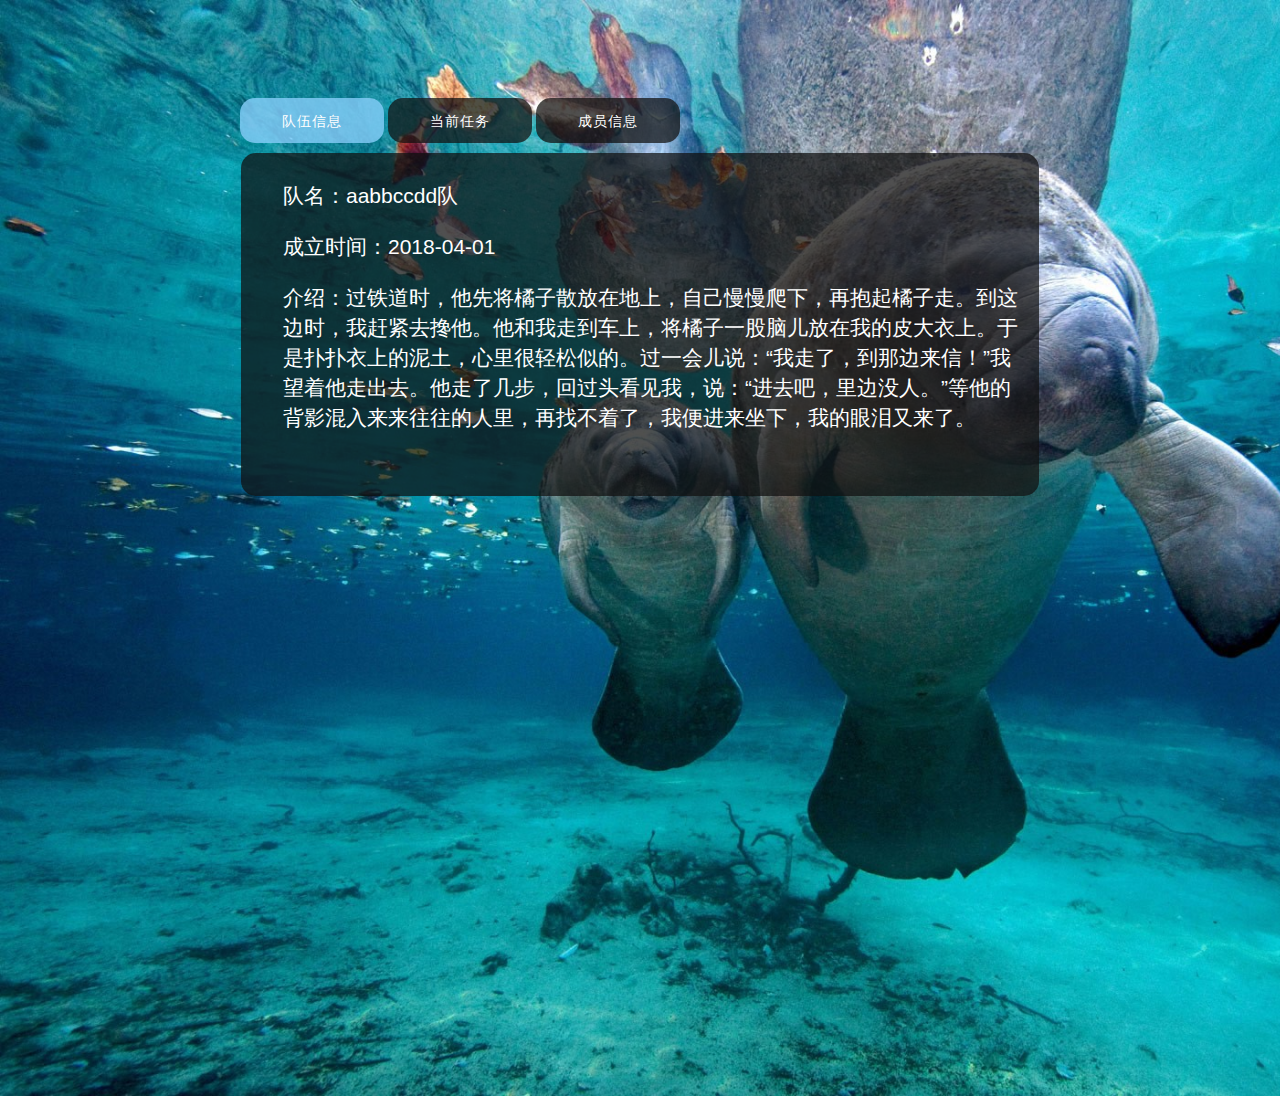
==== index.html @ 350c95ee "Second" ====
﻿<!DOCTYPE html>
<html lang="en">
<head>
    <meta charset="UTF-8">
    <title>team</title>
    <meta name="viewport" content="width=device-width, initial-scale=1,maximum-scale=1,minimum-scale=1">
    <link rel="stylesheet" href="css/style.css">
    <link rel="stylesheet" href="css/bootstrap.css" type="text/css" media="all">
</head>
<body>
    <div class="main-bg">
        <div class="container">
            <div class="tabs">
                <div id="horizontalTab" style="display: block; width: 100%; margin: 0px;">
                    <!--选择板块的按钮-->
                    <ul class="resp-tabs-list">
                        <li class="resp-tab-item grid1"><span>队伍信息</span></li>
                        <li class="resp-tab-item grid2"><span>当前任务</span></li>
                        <li class="resp-tab-item grid3"><span>成员信息</span></li>
                    </ul>
                    <!--板块的container-->
                    <div class="resp-tabs-container">
                        <!--队伍信息-->
                        <div class="tab-1 resp-tab-content">
                            <div class="facts">
                                <div class="information">
                                    <div class="info_sec_1">
                                        <p>队名：aabbccdd队</p>
                                    </div>
                                    <div class="info_sec_1">
                                        <p>成立时间：2018-04-01</p>
                                    </div>
                                    <div class="info_sec_1">
                                        <p>介绍：过铁道时，他先将橘子散放在地上，自己慢慢爬下，再抱起橘子走。到这边时，我赶紧去搀他。他和我走到车上，将橘子一股脑儿放在我的皮大衣上。于是扑扑衣上的泥土，心里很轻松似的。过一会儿说：“我走了，到那边来信！”我望着他走出去。他走了几步，回过头看见我，说：“进去吧，里边没人。”等他的背影混入来来往往的人里，再找不着了，我便进来坐下，我的眼泪又来了。</p>
                                    </div>


                                </div>
                            </div>
                        </div>
                        <!--当前任务-->
                        <div class="tab-1 resp-tab-content">
                            <div class="facts">
                                <div class="information">
                                    <div class="info_sec_1">
                                        <p>任务名称：完成代码编写</p>
                                    </div>
                                    <div class="info_sec_1">
                                        <p>DDL：2018-06-05</p>
                                    </div>
                                    <div class="info_sec_1">
                                        <p>任务要求：每个人完成自己负责的部分即可</p>
                                    </div>
                                    <div class="sign">
                                        <p>提交情况：</p>
                                        <div class="sign_wrapper">

                                            <p>HYK
                                            <input type="checkbox" class="checkbox" name="check_1" id="check_1" disabled="disabled" checked="checked"></p>

                                        </div>
                                        <div class="sign_wrapper">
                                            <p>LZX
                                            <input type="checkbox" class="checkbox"  name="check_2" id="check_2" disabled="disabled" checked="checked"></p>
                                        </div>
                                        <div class="sign_wrapper">
                                            <p>ZXH
                                            <input type="checkbox" class="checkbox"  name="check_3" id="check_3" disabled="disabled" checked="checked"></p>
                                        </div>
                                        <div class="sign_wrapper">
                                            <p>FYZ
                                            <input type="checkbox" class="checkbox"  name="check_4" id="check_4" disabled="disabled"></p>
                                        </div>
                                        <div class="sign_wrapper">
                                            <p>总完成情况
                                            <input type="checkbox" class="checkbox"  name="check_4" id="check_4" disabled="disabled"></p>
                                        </div>
                                    </div>
                                    <br>
                                    <button class="create_task" onclick="jump('create.html')">创建新任务</button>

                                </div>
                            </div>
                        </div>
                        <!--成员信息-->
                        <div class="tab-1 resp-tab-content">
                            <div class="facts">
                                <!--成员个人信息部分-->
                                <div class="info_member">
                                    <p>队长：<a href="javascript:void(0)" class="member" id="member_1">kun兄</a></p><hr>
                                    <p>队员一：<a href="javascript:void(0)" class="member" id="member_2">大师</a></p><hr>
                                    <p>队员二：<a href="javascript:void(0)" class="member" id="member_3">张兄</a></p><hr>
                                    <p>队员三：<a href="javascript:void(0)" class="member" id="member_4">方</a></p>

                                </div>

                                <!--成员个人资源部分-->
                                <div class="member_resource">
                                    <button id="back">Back</button>
                                    <!--成员名-->
                                    <div class="member_name">
                                        <p id="member_name"></p>
                                    </div>
                                    <!--帖子(静态示例)-->
                                    <div class="resource">
                                        <div>
                                            <div class="top_info">
                                                <p class="task">任务：完成代码</p>
                                                <p class="time">时间：2018-09-01</p>
                                            </div>
                                            <hr class="line">
                                            <div class="bottom_info">
                                                <p class="brief">  Python是完全面向对象的语言。函数、模块、数字、字符串都是对象。并且完全支持继承、重载、派生、多继承，有益于增强源代码的复用性。Python支持重载运算符和动态类型。</p>
                                                <p class="download"><a href="#">下载</a> </p>
                                            </div>
                                        </div>
                                    </div>

                                    <div class="resource">
                                        <div>
                                            <div class="top_info">
                                                <p class="task">任务：完成代码2</p>
                                                <p class="time">时间：2018-09-08</p>
                                            </div>
                                            <hr class="line">
                                            <div class="bottom_info">
                                                <p class="brief">  C++是C语言的继承，它既可以进行C语言的过程化程序设计，又可以进行以抽象数据类型为特点                                                 的基于对象的程序设计，还可以进行以继承和多态为特点的面向对象的程序设计。</p>
                                                <p class="download"><a href="#">下载</a> </p>
                                            </div>
                                        </div>
                                    </div>


                                </div>
                            </div>
                        </div>


                    </div>
                </div>
            </div>
        </div>
    </div>

    <script type="text/javascript" src="js/jquery-2.1.4.min.js"></script>
    <script type="text/javascript" src="js/bootstrap.js"></script>
    <script src="js/easyResponsiveTabs.js"></script>
    <script type="text/javascript">
        $(document).ready(function () {
            $('#horizontalTab').easyResponsiveTabs({
                type: 'default', //Types: default, vertical, accordion
                width: 'auto', //auto or any width like 600px
                fit: true   // 100% fit in a container
            });
        });
    </script>
    <script type="text/javascript">
        $(document).ready(function () {
            $("a.member").click(function () {
                var id = $(this).attr('id');
                var name = $(this).text();
                showRescource(id,name);
            });
            $("#back").click(function () {
                $(".member_resource").hide();
                $(".info_member").show();
            })
        });
        function showRescource(m_id,m_name) {

            $("#member_name").text(m_name);
            $(".info_member").hide();
            $(".member_resource").show();
        }

    </script>
    <script>
        function jump(html) {
            window.open(html,'_self');
        }
    </script>
</body>
</html>
---- css/style.css ----
body{

    position:fixed;
    width:100%;
    height:100%;
    background-size:cover;
    font-family: 'Coda', cursive;
    overflow: hidden;
}
body a{
    color: #fff;
    transition:0.5s all;
    -webkit-transition:0.5s all;
    -moz-transition:0.5s all;
    -o-transition:0.5s all;
    -ms-transition:0.5s all;
}
a:hover{
    text-decoration:none;
}

.main-bg{
    background: url(../images/bg.jpg) no-repeat 0px 0px;

    background-size: cover;
    -webkit-background-size: cover;
    -moz-background-size: cover;
    -o-background-size: cover;
    -moz-background-size: cover;
    min-height: 1096px;

}
.tabs{
    margin: 7em 0 3em;
}

div#horizontalTab{
    width: 70% !important;
    margin: 0 auto !important;
}
ul.resp-tabs-list{
    list-style: none;
    background: transparent;
    text-align: left;
    position: relative;
    left: -2.9em;
}

.resp-tab-item{
    color: #fff;
    font-size: 1em;
    cursor: pointer;
    padding: .9em 3em;
    display: inline-block;
    margin: 0;
    text-align: center;
    list-style: none;
    outline: none;
    letter-spacing: 1px;
    -webkit-transition: all 0.3s ease-out;
    -moz-transition: all 0.3s ease-out;
    -ms-transition: all 0.3s ease-out;
    -o-transition: all 0.3s ease-out;
    transition: all 0.3s ease-out;
    text-transform: capitalize;
    background: #101010BB;
    border-radius: 15px;

}

.resp-tab-item:hover {
    text-shadow: none;
}

.resp-tab-active{
    background:#87cefaCC;
    text-shadow: none;
    color: #fff;
    border-radius: 15px;
}

.resp-tabs-container{
    border: none;
    float: none;
    width: 100%;
    min-height: initial;
    clear: none;
}

.resp-tab-content{
    display: none;
    background: #101010BB;
    border-radius: 15px;

}

.facts{
    color: #fff;
    border: none;
    padding-top: 2em;
    padding-right: 1em;
    padding-left: 3em;
    padding-bottom: 3em;
    height: 100%;
}

.resp-content-active, .resp-accordion-active {
    display: block;
}

.information{

}



.info_sec_1{
    border: none;
    border-radius: 5px;
    font-size: 1.5em;
    margin-bottom: 1em; 
    width: fit-content;
}

.new_input{
    font-size: 1.5em;
    padding-right: 3em;
    margin-top: 0.8em;
    margin-bottom: 0.3em;
}

input.new_next{
    float: right;
    border: none;
    height: 2.5em;
    width: 6em;
    background:#87cefa99;
    font-size: 1em;
    border-radius: 6px;
    margin-right: 4em;
}

input.new_task{
    background-color: transparent;
    border-width: 0;
    border-bottom: solid #99999955;
    outline: none;
    width: 25em;

}
.teams{
    margin: auto;
    text-align: center;
}
.select_team{
    margin-bottom: 1em;
    margin-top: 1em;
    display: inline-block;
    border-radius: 10px;


}
button.select_team{
    background:#87cefaAA;
    border: none;
    color: #FFFFFF77;
    font-size: 4em;
}

.create_task{
    border: none;
    background-color: #87cefa99;
    float: right;

    font-size: 1.5em;
    margin-bottom: 1em;
    margin-right: 3em;
}
.sign .checkbox{
    height: 1em;
    width: 1em;
    float: right;
}


.sign{
    border: none;
    border-radius: 5px;
    font-size: 1.5em;
    width: 90%;
}

.sign_wrapper p{
    margin-left: 3em;
}

.info_member{

    border: none;
    border-radius: 5px;
    font-size: 1.5em;
    width: 90%;
    display: block;
}

.member_resource{

    display: none;
}

#back{
    border:solid 1px #101010DD;
    width: 60px;
    height: 40px;
    background: #87cefaCC;
    margin-left: -25px;
    margin-top: -10px;
    padding-left: 0;
    border-radius:40px 10px 10px 40px;

}

#member_name{
    text-align: center;
    font-size: 1.5em;
}

.resource{
    margin-bottom: 2em;
    overflow: hidden;

    border: none;
    border-radius: 5px;
    font-size: 1.5em;
    width: 100%;

    display: block;
}

.top_info{
    overflow: hidden;

    margin-top: 10px;
    margin-bottom: 0;

}

.line{
    margin-top: 10px;

    min-width:980px
}

.task{
    font-size: 1em;
    float: left;
    margin-right: 15px;
    margin-bottom: 0;
}

.time{
    font-size: 1em;
    margin-bottom: 0;
    margin-right: 15px;
    float: right;
}

.brief{
    float: left;
    text-indent: 2em;
}

.download{
    font-size: 1em;
    float: right;
    margin-bottom: 2px;
    margin-right: 15px;
}
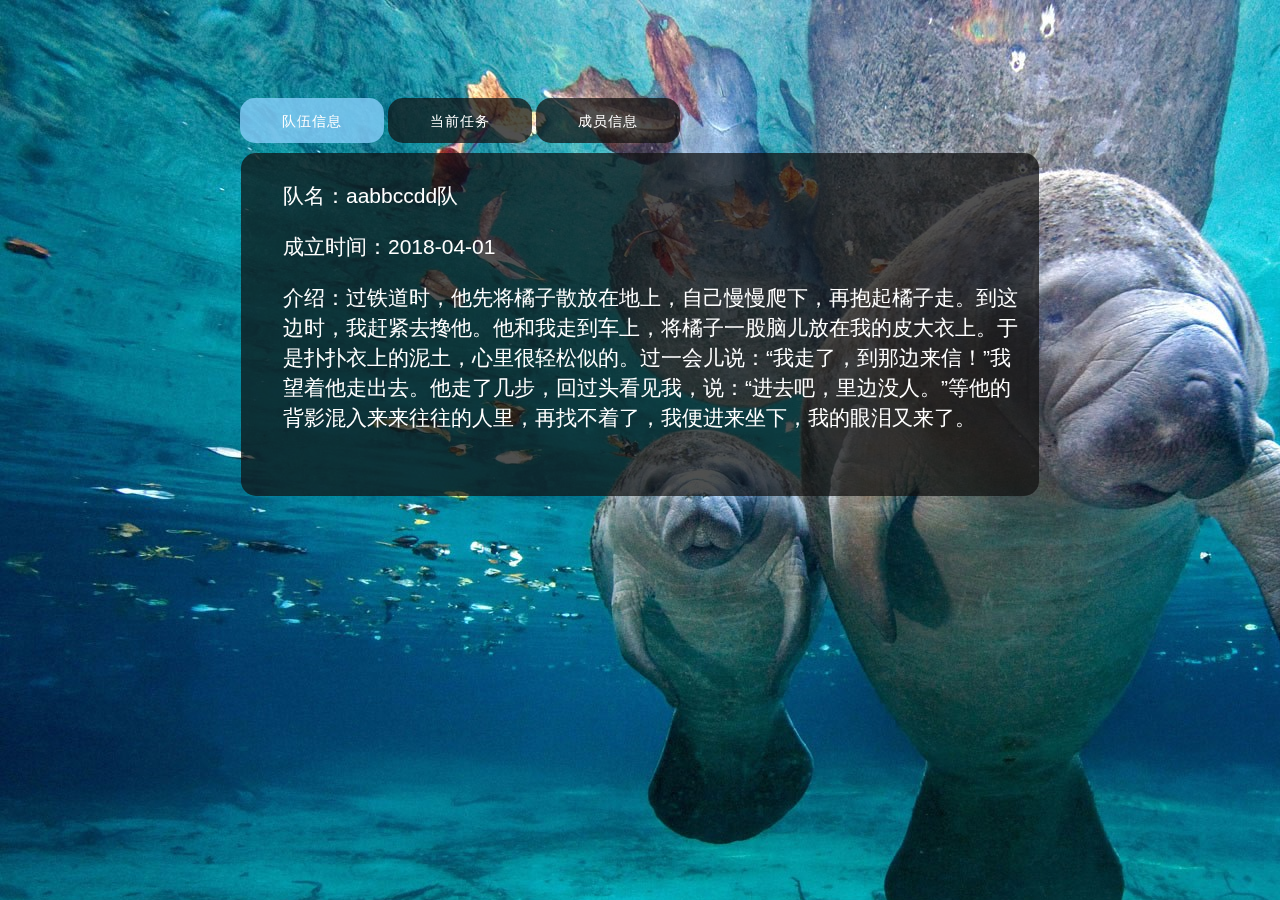
==== commit c421ee08: "Third" ====
--- a/index.html
+++ b/index.html
@@ -82,24 +82,27 @@
                                 </div>
                             </div>
                         </div>
+
+
+
                         <!--成员信息-->
                         <div class="tab-1 resp-tab-content">
                             <div class="facts">
                                 <!--成员个人信息部分-->
                                 <div class="info_member">
-                                    <p>队长：<a href="javascript:void(0)" class="member" id="member_1">kun兄</a></p><hr>
-                                    <p>队员一：<a href="javascript:void(0)" class="member" id="member_2">大师</a></p><hr>
-                                    <p>队员二：<a href="javascript:void(0)" class="member" id="member_3">张兄</a></p><hr>
-                                    <p>队员三：<a href="javascript:void(0)" class="member" id="member_4">方</a></p>
+                                    <p>队长：<a href="javascript:void(0)" class="member" id="1">kun兄</a></p><hr>
+                                    <p>队员一：<a href="javascript:void(0)" class="member" id="2">大师</a></p><hr>
+                                    <p>队员二：<a href="javascript:void(0)" class="member" id="3">张兄</a></p><hr>
+                                    <p>队员三：<a href="javascript:void(0)" class="member" id="4">方</a></p>
 
                                 </div>
 
                                 <!--成员个人资源部分-->
-                                <div class="member_resource">
-                                    <button id="back">Back</button>
-                                    <!--成员名-->
-                                    <div class="member_name">
-                                        <p id="member_name"></p>
+                                <div class="member_resource1 member_resource">
+                                    <button class="back">Back</button>
+                                    <!--成员名-->
+                                    <div class="member_name">
+                                        <p class="member_name"></p>
                                     </div>
                                     <!--帖子(静态示例)-->
                                     <div class="resource">
@@ -111,6 +114,117 @@
                                             <hr class="line">
                                             <div class="bottom_info">
                                                 <p class="brief">  Python是完全面向对象的语言。函数、模块、数字、字符串都是对象。并且完全支持继承、重载、派生、多继承，有益于增强源代码的复用性。Python支持重载运算符和动态类型。</p>
+                                                <p class="download"><a href="#">下载</a> </p>
+                                            </div>
+                                        </div>
+                                    </div>
+
+                                    <div class="resource">
+                                        <div>
+                                            <div class="top_info">
+                                                <p class="task">任务：完成代码2</p>
+                                                <p class="time">时间：2018-09-08</p>
+                                            </div>
+                                            <hr class="line">
+                                            <div class="bottom_info">
+                                                <p class="brief">  C++是C语言的继承，它既可以进行C语言的过程化程序设计，又可以进行以抽象数据类型为特点                                                 的基于对象的程序设计，还可以进行以继承和多态为特点的面向对象的程序设计。</p>
+                                                <p class="download"><a href="#">下载</a> </p>
+                                            </div>
+                                        </div>
+                                    </div>
+
+
+                                </div>
+                                <div class="member_resource2 member_resource">
+                                    <button class="back">Back</button>
+                                    <!--成员名-->
+                                    <div class="member_name">
+                                        <p class="member_name"></p>
+                                    </div>
+                                    <!--帖子(静态示例)-->
+                                    <div class="resource">
+                                        <div>
+                                            <div class="top_info">
+                                                <p class="task">任务：232365</p>
+                                                <p class="time">时间：2018-09-01</p>
+                                            </div>
+                                            <hr class="line">
+                                            <div class="bottom_info">
+                                                <p class="brief"> dasa块、数字、字符串都是对象。并且完全支持继承、重载、派生、多继承，有益于增强源代码的复用性。Python支持重载运算符和动态类型。</p>
+                                                <p class="download"><a href="#">下载</a> </p>
+                                            </div>
+                                        </div>
+                                    </div>
+
+                                    <div class="resource">
+                                        <div>
+                                            <div class="top_info">
+                                                <p class="task">任务：完成代码2</p>
+                                                <p class="time">时间：2018-09-08</p>
+                                            </div>
+                                            <hr class="line">
+                                            <div class="bottom_info">
+                                                <p class="brief">  C++是C语言的继承，它既可以进行C语言的过程化程序设计，又可以进行以抽象数据类型为特点                                                 的基于对象的程序设计，还可以进行以继承和多态为特点的面向对象的程序设计。</p>
+                                                <p class="download"><a href="#">下载</a> </p>
+                                            </div>
+                                        </div>
+                                    </div>
+
+
+                                </div>
+                                <div class="member_resource3 member_resource">
+                                    <button class="back">Back</button>
+                                    <!--成员名-->
+                                    <div class="member_name">
+                                        <p class="member_name"></p>
+                                    </div>
+                                    <!--帖子(静态示例)-->
+                                    <div class="resource">
+                                        <div>
+                                            <div class="top_info">
+                                                <p class="task">任务：232365</p>
+                                                <p class="time">时间：2018-09-01</p>
+                                            </div>
+                                            <hr class="line">
+                                            <div class="bottom_info">
+                                                <p class="brief"> 强大如斯的张兄、派生、多继承，有益于增强源代码的复用性。Python支持重载运算符和动态类型。</p>
+                                                <p class="download"><a href="#">下载</a> </p>
+                                            </div>
+                                        </div>
+                                    </div>
+
+                                    <div class="resource">
+                                        <div>
+                                            <div class="top_info">
+                                                <p class="task">任务：完成代码2</p>
+                                                <p class="time">时间：2018-09-08</p>
+                                            </div>
+                                            <hr class="line">
+                                            <div class="bottom_info">
+                                                <p class="brief">  C++是C语言的继承，它既可以进行C语言的过程化程序设计，又可以进行以抽象数据类型为特点                                                 的基于对象的程序设计，还可以进行以继承和多态为特点的面向对象的程序设计。</p>
+                                                <p class="download"><a href="#">下载</a> </p>
+                                            </div>
+                                        </div>
+                                    </div>
+
+
+                                </div>
+                                <div class="member_resource4 member_resource">
+                                    <button class="back">Back</button>
+                                    <!--成员名-->
+                                    <div class="member_name">
+                                        <p class="member_name"></p>
+                                    </div>
+                                    <!--帖子(静态示例)-->
+                                    <div class="resource">
+                                        <div>
+                                            <div class="top_info">
+                                                <p class="task">任务：232365</p>
+                                                <p class="time">时间：2018-09-01</p>
+                                            </div>
+                                            <hr class="line">
+                                            <div class="bottom_info">
+                                                <p class="brief">爱的会绚丽n支持重载运算符和动态类型。</p>
                                                 <p class="download"><a href="#">下载</a> </p>
                                             </div>
                                         </div>
@@ -161,16 +275,16 @@
                 var name = $(this).text();
                 showRescource(id,name);
             });
-            $("#back").click(function () {
+            $(".back").click(function () {
                 $(".member_resource").hide();
                 $(".info_member").show();
             })
         });
         function showRescource(m_id,m_name) {
-
-            $("#member_name").text(m_name);
+            var res = ".member_resource"+m_id;
+            $(".member_name").text(m_name);
             $(".info_member").hide();
-            $(".member_resource").show();
+            $(res).show();
         }
 
     </script>
--- a/css/style.css
+++ b/css/style.css
@@ -2,10 +2,11 @@
 
     position:fixed;
     width:100%;
-    height:100%;
     background-size:cover;
     font-family: 'Coda', cursive;
-    overflow: hidden;
+    overflow-y: scroll;
+    background: url(../images/bg.jpg) no-repeat 0px 0px;
+
 }
 body a{
     color: #fff;
@@ -20,14 +21,13 @@
 }
 
 .main-bg{
-    background: url(../images/bg.jpg) no-repeat 0px 0px;
+
 
     background-size: cover;
     -webkit-background-size: cover;
     -moz-background-size: cover;
     -o-background-size: cover;
     -moz-background-size: cover;
-    min-height: 1096px;
 
 }
 .tabs{
@@ -97,11 +97,9 @@
 .facts{
     color: #fff;
     border: none;
-    padding-top: 2em;
-    padding-right: 1em;
-    padding-left: 3em;
-    padding-bottom: 3em;
+    padding: 2em 1em 3em 3em;
     height: 100%;
+
 }
 
 .resp-content-active, .resp-accordion-active {
@@ -133,7 +131,7 @@
     float: right;
     border: none;
     height: 2.5em;
-    width: 6em;
+    width: 5em;
     background:#87cefa99;
     font-size: 1em;
     border-radius: 6px;
@@ -145,8 +143,12 @@
     border-width: 0;
     border-bottom: solid #99999955;
     outline: none;
-    width: 25em;
-
+    width: 80%;
+
+}
+
+.new_info{
+    overflow-y: scroll;
 }
 .teams{
     margin: auto;
@@ -208,7 +210,7 @@
     display: none;
 }
 
-#back{
+.back{
     border:solid 1px #101010DD;
     width: 60px;
     height: 40px;
@@ -220,7 +222,7 @@
 
 }
 
-#member_name{
+.member_name{
     text-align: center;
     font-size: 1.5em;
 }
@@ -238,7 +240,7 @@
 }
 
 .top_info{
-    overflow: hidden;
+    overflow-y: auto;
 
     margin-top: 10px;
     margin-bottom: 0;
@@ -276,4 +278,20 @@
     margin-bottom: 2px;
     margin-right: 15px;
 }
-
+.container{
+
+}
+
+.container .is_visible{
+    visibility: visible;
+    opacity: 1;
+}
+
+#allocate_task{
+    display: none;
+}
+#allocate_task .is_selected{
+    display: block;
+}
+
+
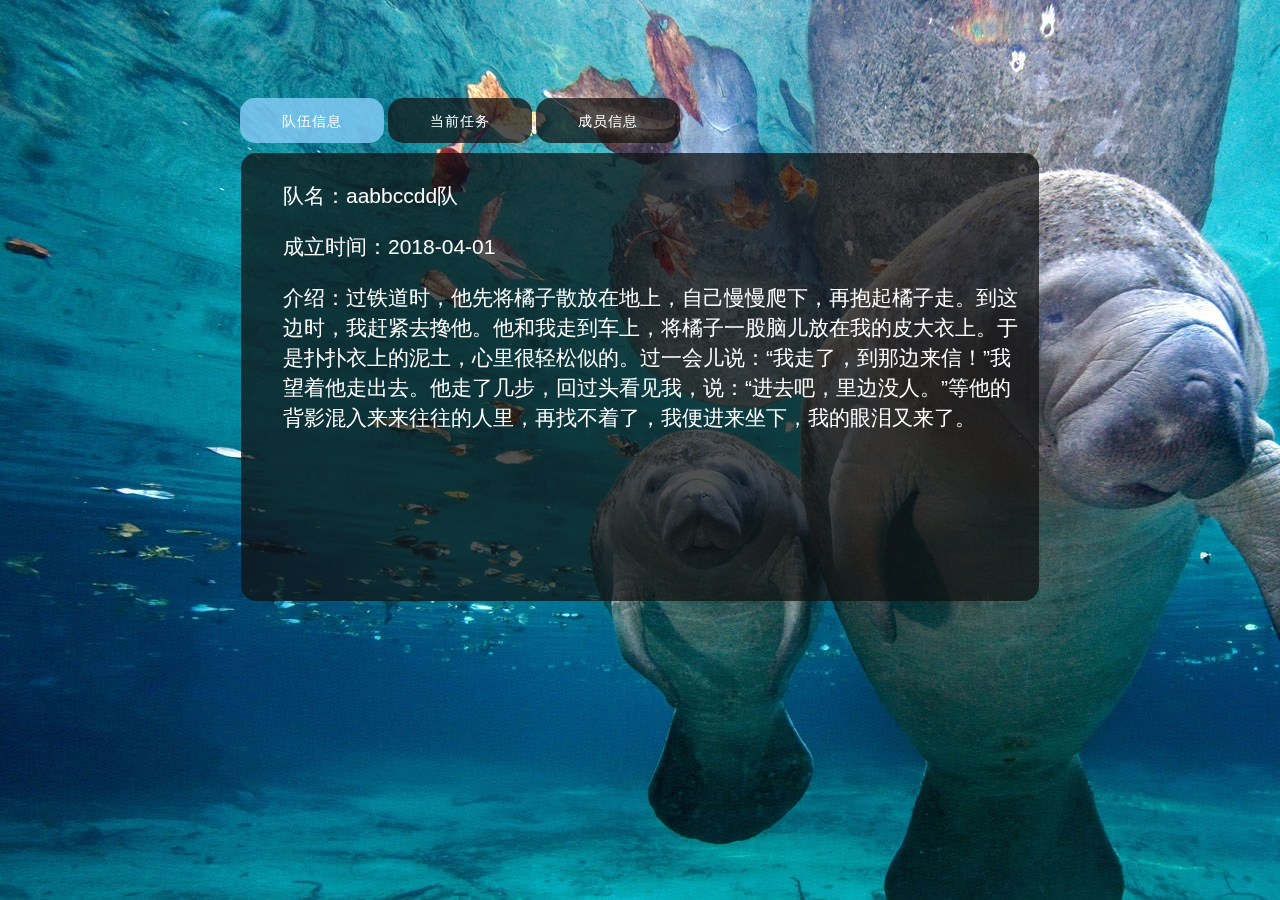
==== commit 12433224: "v1.4" ====
--- a/index.html
+++ b/index.html
@@ -293,5 +293,31 @@
             window.open(html,'_self');
         }
     </script>
+
+    <script>
+        $(document).ready(function () {
+            var count = 0;
+            $respTabs.find('.resp-tab-item').each(function () {
+                $tabItem = $(this);
+                $tabItem.attr('aria-controls', 'tab_item-' + (count));
+                $tabItem.attr('role', 'tab');
+
+                //想跳转第几个就eq(几)
+                $respTabs.find('.resp-tab-item').eq(1).addClass('resp-tab-active');
+                $respTabs.find('.resp-accordion').eq(1).addClass('resp-tab-active');
+                $respTabs.find('.resp-tab-content').eq(1).addClass('resp-tab-content-active').attr('style', 'display:block');
+
+                //Assigning the 'aria-labelledby' attr to tab-content
+                var tabcount = 0;
+                $respTabs.find('.resp-tab-content').each(function () {
+                    $tabContent = $(this);
+                    $tabContent.attr('aria-labelledby', 'tab_item-' + (tabcount));
+                    tabcount++;
+                });
+                count++;
+            });
+        });
+
+    </script>
 </body>
 </html>--- a/css/style.css
+++ b/css/style.css
@@ -4,7 +4,6 @@
     width:100%;
     background-size:cover;
     font-family: 'Coda', cursive;
-    overflow-y: scroll;
     background: url(../images/bg.jpg) no-repeat 0px 0px;
 
 }
@@ -21,23 +20,24 @@
 }
 
 .main-bg{
-
-
+    height: inherit;
     background-size: cover;
     -webkit-background-size: cover;
     -moz-background-size: cover;
     -o-background-size: cover;
     -moz-background-size: cover;
-
-}
+}
+
 .tabs{
     margin: 7em 0 3em;
+    height: 50em;
 }
 
 div#horizontalTab{
     width: 70% !important;
     margin: 0 auto !important;
 }
+
 ul.resp-tabs-list{
     list-style: none;
     background: transparent;
@@ -83,7 +83,6 @@
     border: none;
     float: none;
     width: 100%;
-    min-height: initial;
     clear: none;
 }
 
@@ -98,8 +97,9 @@
     color: #fff;
     border: none;
     padding: 2em 1em 3em 3em;
-    height: 100%;
-
+    margin-bottom: 0.8em;
+    height: 32em;
+    overflow-y: auto;
 }
 
 .resp-content-active, .resp-accordion-active {
@@ -159,9 +159,8 @@
     margin-top: 1em;
     display: inline-block;
     border-radius: 10px;
-
-
-}
+}
+
 button.select_team{
     background:#87cefaAA;
     border: none;
@@ -294,4 +293,66 @@
     display: block;
 }
 
-
+::-webkit-scrollbar {
+    width: 10px;
+    background-color: #F5F5F511;
+}
+
+::-webkit-scrollbar-thumb {
+
+    background-image: -webkit-gradient(linear, left bottom, left top, color-stop(0.44, rgba(101, 98, 217,200)), color-stop(0.72, rgb(130, 124, 189)), color-stop(0.86, rgb(117, 123, 148)));
+}
+
+::-webkit-scrollbar-track {
+    -webkit-box-shadow: inset 0 0 6px rgba(0,0,0,0.3);
+    background-color: #F5F5F511;
+
+}
+
+/*简介*/
+.intro {
+    background-color: transparent;
+    resize: none;
+    width: 80%;
+    outline: none;
+    margin-left: 3em;
+    border-color: #99999966;
+    height: 5em;
+}
+
+/*提交任务的界面*/
+.submit_task{
+    float: left;
+    text-align: center;
+    width: 50%;
+    font-size: 2em;
+
+}
+
+.submit_task input[type='radio']{
+    height: 1em;
+    width: 1em;
+    margin-top: 0.5em;
+}
+.submit_blog{
+
+    float: right;
+    text-align: center;
+    width: 50%;
+    font-size: 2em;
+}
+.submit_blog input[type='checkbox']{
+    height: 1em;
+    width: 1em;
+    margin-top: 0.5em;
+}
+.submit_all{
+    float: right;
+    margin-bottom: 0.3em;
+    border: none;
+    height: 2.5em;
+    width: 5em;
+    background:#87cefa99;
+    font-size: 1em;
+    border-radius: 6px;
+}